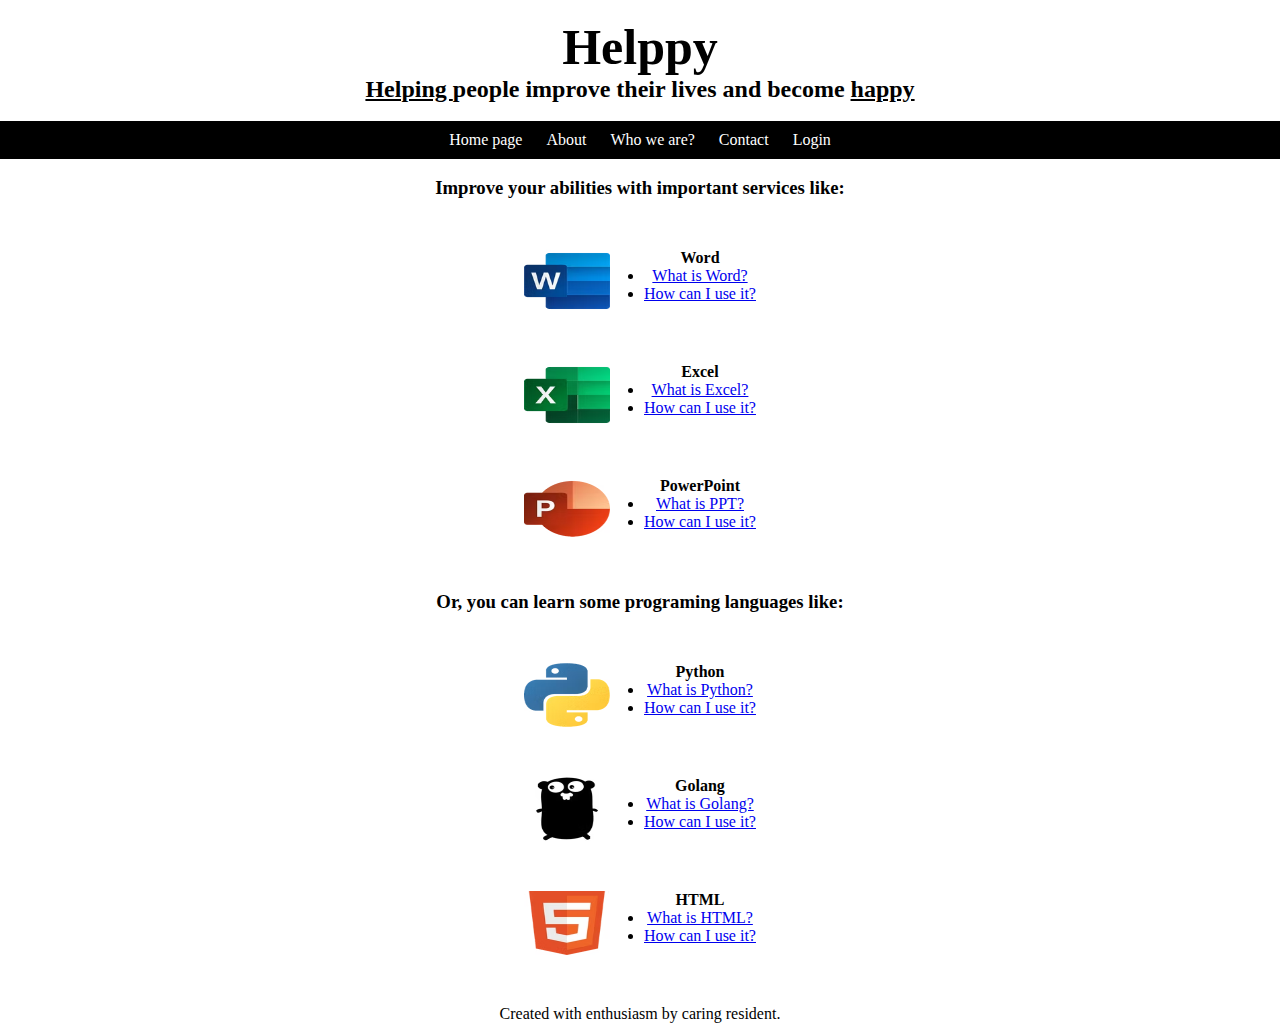
==== index.html @ 740e044f "almostThere" ====
<!DOCTYPE html>

    <html lang="en">

        <head>

            <meta charset="UTF-8">

            <link type="text/css" rel="stylesheet" href="finalSite.css">

            <title>

                HELPPY TECH INC.

            </title>

        </head>

        <body>

            <header>

                <section>

                    <img src="" alt="">

                    <div id="header">

                        <h1 style="font-size: 50px">

                            Helppy

                        </h1>

                        <h2>

                            <u>

                                Helping

                            </u>

                            people improve their lives and become

                            <u>

                                happy

                            </u>

                        </h2>

                    </div>

                </section>

                <nav>

                    <section>

                        <img src="" alt="">

                        <div id="menu">

                            <a target="_blank" href="#">

                                Home page

                            </a>

                            <a target="_blank" href="#">

                                About

                            </a>

                            <a target="_blank" href="#">

                                Who we are?

                            </a>

                            <a target="_blank" href="#">

                                Contact

                            </a>

                            <a target="_blank" href="#">

                                Login

                            </a>

                        </div>

                    </section>

                </nav>

            </header>
        
            <main>

                    <h3 id="firstTitleContent">

                        Improve your abilities with important services like:

                    </h3>

                <section id="wordSection">

                    <img id="wordLogo" src="images/wordLogo.avif" alt="Word application logo">
                    
                    <div id="wordDetails">

                        <h4>

                            Word

                        </h4>

                        <ul>

                            <li>

                                <a target="_blank" href="#">

                                    What is Word?

                                </a>

                            </li>

                            <li>

                                <a target="_blank" href="#">

                                    How can I use it?

                                </a>

                            </li>

                        </ul>

                    </div>

                </section>

                <section id="excelSection">

                    <img id="excelLogo" src="images/excelLogo.avif" alt="Excel application logo">

                    <div id="excelDetails">

                        <h4>

                            Excel

                        </h4>

                        <ul>

                            <li>

                                <a target="_blank" href="#">

                                    What is Excel?

                                </a>

                            </li>

                            <li>

                                <a target="_blank" href="#">

                                    How can I use it?

                                </a>

                            </li>

                        </ul>

                    </div>

                </section>

                <section id="powerPointSection">

                    <img id="powerPointLogo" src="images/powerPointLogo.avif" alt="PowerPoint application logo">

                    <div id="powerPointDetails">

                        <h4>

                            PowerPoint

                        </h4>

                        <ul>

                            <li>

                                <a target="_blank" href="#">

                                    What is PPT?

                                </a>

                            </li>

                            <li>

                                <a target="_blank" href="#">

                                    How can I use it?

                                </a>

                            </li>

                        </ul>

                    </div>

                </section>

                <h3 id="secondTitleContent">

                    Or, you can learn some programing languages like:

                </h3>

                <section id="pythonSection">

                    <img id="pythonLogo" src="images/pythonLogo.avif" alt="Python logo">

                    <div id="pythonDetails">

                        <h4>

                            Python

                        </h4>

                        <ul>

                            <li>

                                <a target="_blank" href="#">

                                    What is Python?

                                </a>

                            </li>

                            <li>

                                <a target="_blank" href="#">

                                    How can I use it?

                                </a>

                            </li>

                        </ul>

                    </div>

                </section>

                <section id="golangSection">

                    <img id="golangLogo" src="images/golangLogo.avif" alt="Golang logo">

                    <div id="golangDetails">

                        <h4>

                            Golang

                        </h4>

                        <ul>

                            <li>

                                <a target="_blank" href="#">

                                    What is Golang?

                                </a>

                            </li>

                            <li>

                                <a target="_blank" href="#">

                                    How can I use it?

                                </a>

                            </li>

                        </ul>

                    </div>

                </section>

                <section id="htmlSection">

                    <img id="htmlLogo" src="images/htmlLogo.avif" alt="HTML logo">

                    <div id="htmlDetails">

                        <h4>

                            HTML

                        </h4>

                        <ul>

                            <li>

                                <a target="_blank" href="#">

                                    What is HTML?

                                </a>

                            </li>

                            <li>

                                <a target="_blank" href="#">

                                    How can I use it?

                                </a>

                            </li>

                        </ul>

                    </div>

                </section>
                
            </main>

            <footer id="footer">

                Created with enthusiasm by caring resident.

            </footer>

        </body>

    </html>
---- finalSite.css ----
* {

    margin: 0 auto;

    padding: 0;

    box-sizing: border-box;

}

#menu {

    background-color: black;

    text-align: center;

}

#menu a {

    color: white;

    padding: 10px;

    text-decoration: none;

    display: inline-block;

}

#menu a:hover {

    background-color: yellowgreen;

}

#header {

    text-align: center;

}

#firstTitleContent {

    margin: 18px auto;

    text-align: center;

}

#wordSection {

    display: flex;

    text-align: center;

    margin: 50px auto;

    width: 240px;

}

#wordDetails {

    margin-left: 30px;

}

#wordLogo {

    width: 86px;

    height: 64px;

}

#excelSection {

    display: flex;

    text-align: center;

    margin: 50px auto;

    width: 240px;

}

#excelDetails {

    margin-left: 30px;

}

#excelLogo {

    width: 86px;

    height: 64px;

}

#powerPointSection {

    display: flex;

    text-align: center;

    margin: 50px auto;

    width: 240px;

}

#powerPointDetails {

    margin-left: 30px;

}

#powerPointLogo {

    width: 86px;

    height: 64px;

}

#secondTitleContent {

    margin: 18px auto;

    text-align: center;

}

#pythonSection {

    display: flex;

    text-align: center;

    margin: 50px auto;

    width: 240px;

}

#pythonDetails {

    margin-left: 30px;

}

#pythonLogo {

    width: 86px;

    height: 64px;

}

#golangSection {

    display: flex;

    text-align: center;

    margin: 50px auto;

    width: 240px;

}

#golangDetails {

    margin-left: 30px;

}

#golangLogo {

    width: 86px;

    height: 64px;

}

#htmlSection {

    display: flex;

    text-align: center;

    margin: 50px auto;

    width: 240px;

}

#htmlDetails {

    margin-left: 30px;

}

#htmlLogo {

    width: 86px;

    height: 64px;

}

#footer {

    text-align: center;

}
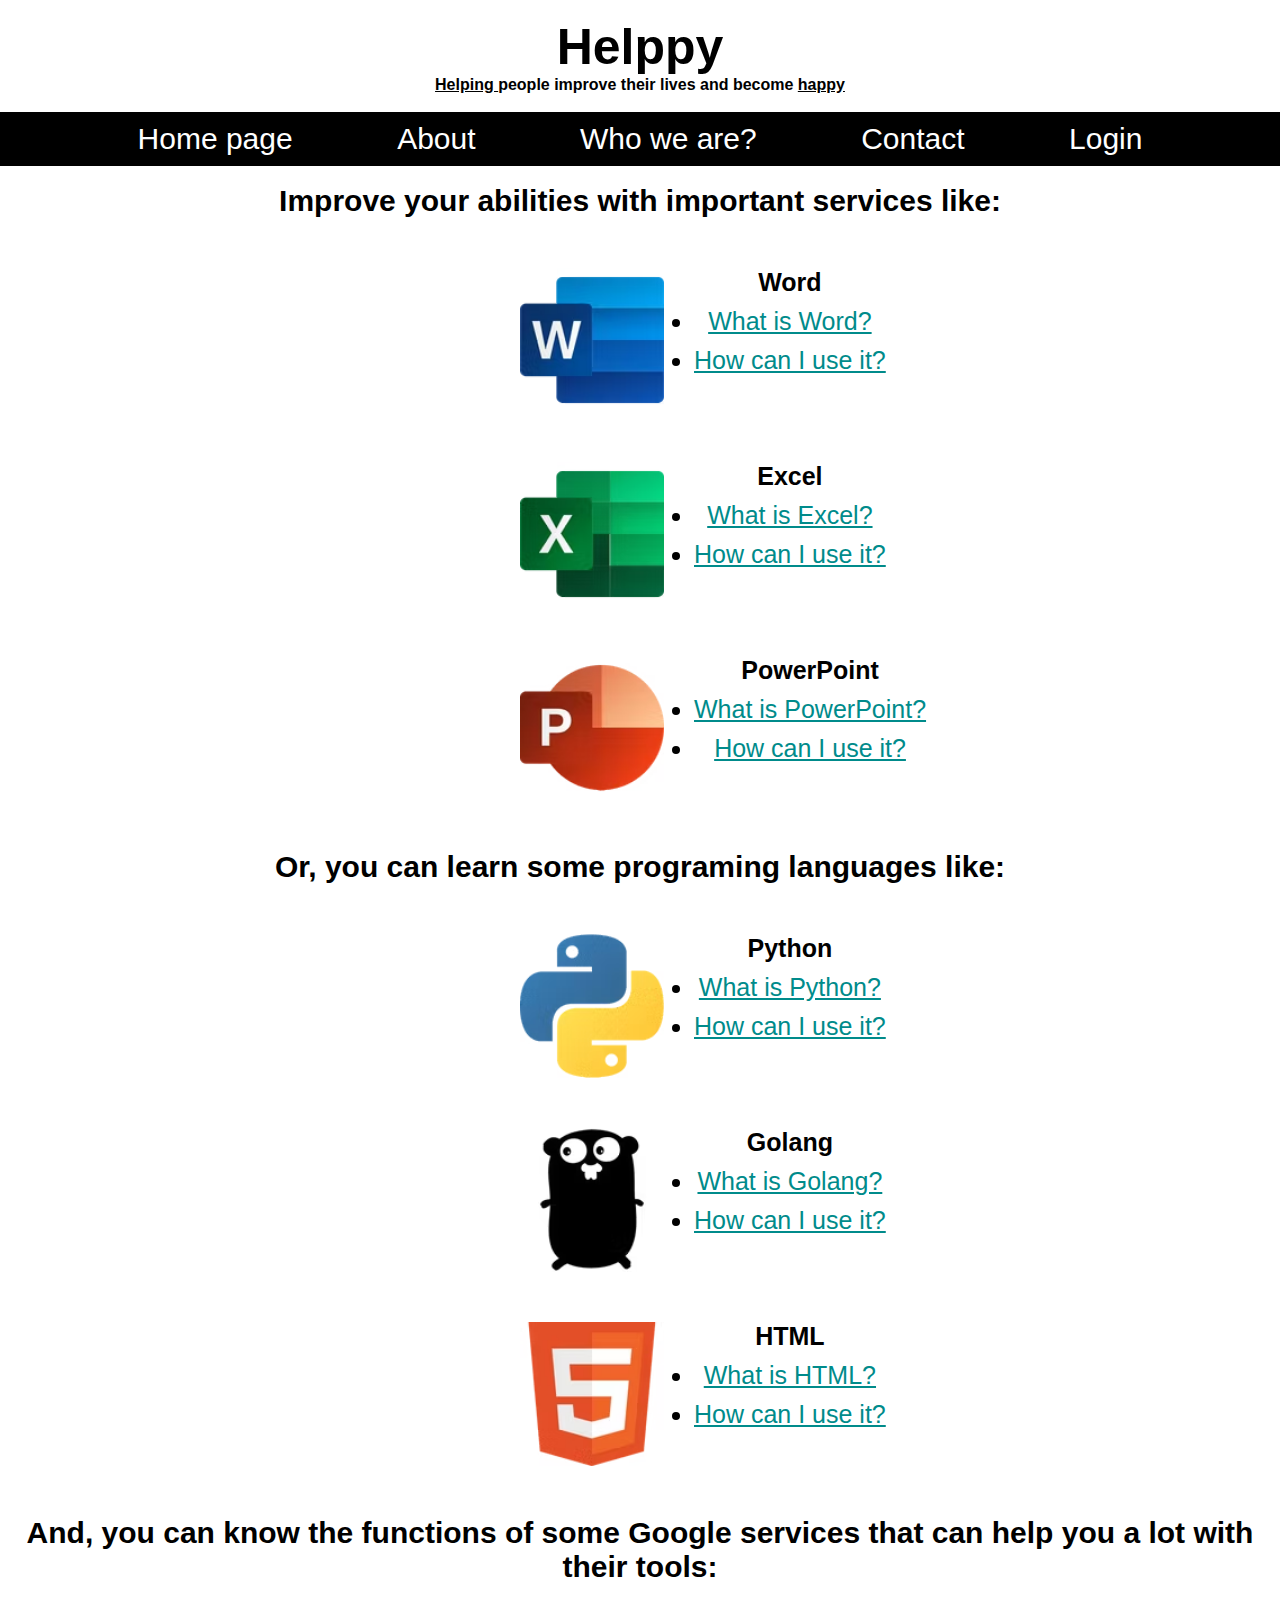
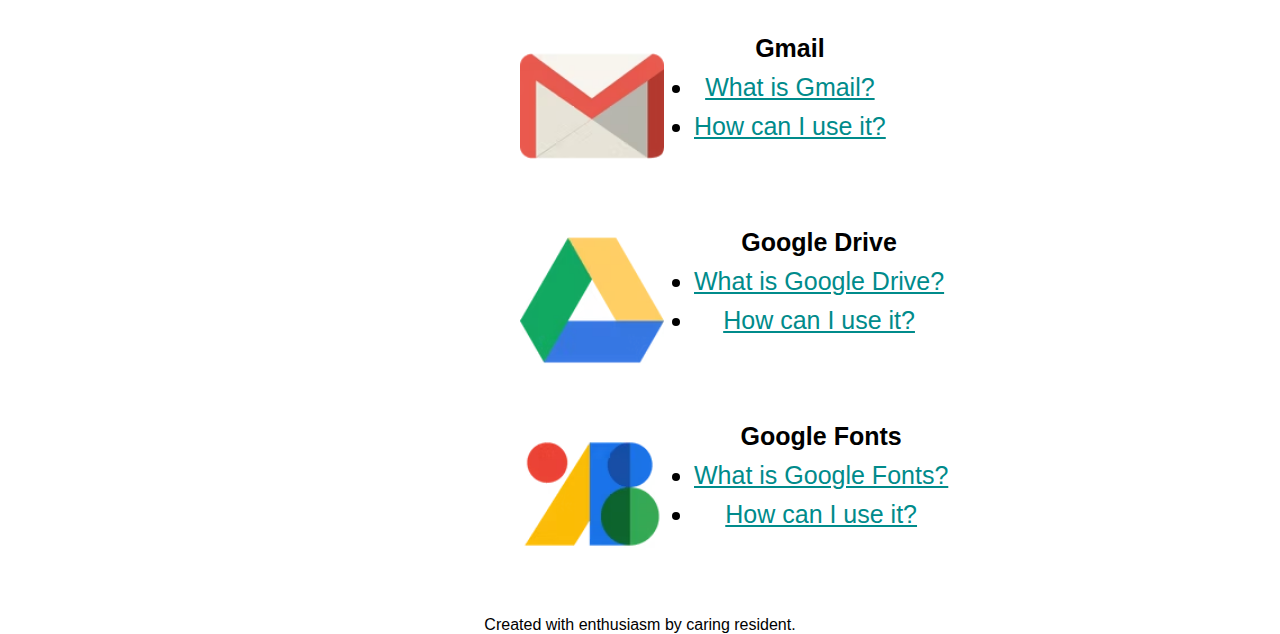
==== commit dba10543: "almostThere" ====
--- a/index.html
+++ b/index.html
@@ -6,7 +6,9 @@
 
             <meta charset="UTF-8">
 
-            <link type="text/css" rel="stylesheet" href="finalSite.css">
+            <link type="text/css" rel="stylesheet" href="styles/mobileFirst.css" media="all">
+
+            <link type="text/css" rel="stylesheet" href="styles/otherMedia.css">
 
             <title>
 
@@ -62,7 +64,7 @@
 
                         <div id="menu">
 
-                            <a target="_blank" href="#">
+                            <a href="#">
 
                                 Home page
 
@@ -206,7 +208,7 @@
 
                                 <a target="_blank" href="#">
 
-                                    What is PPT?
+                                    What is PowerPoint?
 
                                 </a>
 
@@ -333,6 +335,132 @@
                                 <a target="_blank" href="#">
 
                                     What is HTML?
+
+                                </a>
+
+                            </li>
+
+                            <li>
+
+                                <a target="_blank" href="#">
+
+                                    How can I use it?
+
+                                </a>
+
+                            </li>
+
+                        </ul>
+
+                    </div>
+
+                </section>
+
+                <h3 id="thirdTitleContent">
+
+                    And, you can know the functions of some Google services that can help you a lot with their tools:
+
+                </h3>
+
+                <section id="gmailSection">
+
+                    <img id="gmailLogo" src="images/gmailLogo.avif" alt="Gmail logo">
+
+                    <div id="gmailDetails">
+
+                        <h4>
+
+                            Gmail
+
+                        </h4>
+
+                        <ul>
+
+                            <li>
+
+                                <a target="_blank" href="#">
+
+                                    What is Gmail?
+
+                                </a>
+
+                            </li>
+
+                            <li>
+
+                                <a target="_blank" href="#">
+
+                                    How can I use it?
+
+                                </a>
+
+                            </li>
+
+                        </ul>
+
+                    </div>
+
+                </section>
+
+                <section id="googleDriveSection">
+
+                    <img id="googleDriveLogo" src="images/googleDriveLogo.avif" alt="Gooogle Drive logo">
+
+                    <div id="googleDriveDetails">
+
+                        <h4>
+
+                            Google Drive
+
+                        </h4>
+
+                        <ul>
+
+                            <li>
+
+                                <a target="_blank" href="#">
+
+                                    What is Google Drive?
+
+                                </a>
+
+                            </li>
+
+                            <li>
+
+                                <a target="_blank" href="#">
+
+                                    How can I use it?
+
+                                </a>
+
+                            </li>
+
+                        </ul>
+
+                    </div>
+
+                </section>
+
+                <section id="googleFontsSection">
+
+                    <img id="googleFontsLogo" src="images/googleFontsLogo.avif" alt="Google Fonts logo">
+
+                    <div id="googleFontsDetails">
+
+                        <h4>
+
+                            Google Fonts
+
+                        </h4>
+
+                        <ul>
+
+                            <li>
+
+                                <a target="_blank" href="#">
+
+                                    What is Google Fonts?
 
                                 </a>
 
--- a/styles/mobileFirst.css
+++ b/styles/mobileFirst.css
@@ -0,0 +1,477 @@
+@charset "UTF-8";
+
+* {
+
+    font-family: Arial, Helvetica, sans-serif;
+
+    font-size: 1em;
+
+    margin: 0 auto;
+
+    padding: 0;
+
+    box-sizing: border-box;
+
+}
+
+#header {
+
+    text-align: center;
+
+}
+
+#menu {
+
+    background-color: black;
+
+    text-align: center;
+
+}
+
+#menu a {
+
+    color: white;
+
+    padding: 20px;
+
+    padding-inline: 28px;
+
+    font-size: 35px;
+
+    text-decoration: none;
+
+    display: inline-block;
+
+}
+
+#menu a:hover {
+
+    background-color: darkcyan;
+
+}
+
+#firstTitleContent {
+
+    margin: 18px auto;
+
+    text-align: center;
+
+}
+
+#wordSection {
+
+    display: flex;
+
+    font-size: 30px;
+
+    text-align: center;
+
+    white-space: nowrap;
+
+    margin: 50px auto;
+
+    width: 240px;
+
+}
+
+#wordDetails {
+
+    margin-left: 30px;
+
+}
+
+#wordDetails ul > li {
+
+    margin-top: 10px;
+
+    margin-bottom: 10px;
+
+}
+
+#wordDetails > ul > li >  a {
+
+    color: darkcyan;
+
+}
+
+#wordLogo {
+
+    width: 175px;
+
+    height: 170px;
+
+}
+
+#excelSection {
+
+    display: flex;
+
+    font-size: 30px;
+
+    text-align: center;
+
+    white-space: nowrap;
+
+    margin: 50px auto;
+
+    width: 240px;
+
+}
+
+#excelDetails {
+
+    margin-left: 30px;
+
+}
+
+#excelDetails ul > li {
+
+    margin-top: 10px;
+
+    margin-bottom: 10px;
+
+}
+
+#excelDetails > ul > li >  a {
+
+    color: darkcyan;
+
+}
+
+#excelLogo {
+
+    width: 175px;
+
+    height: 170px;
+
+}
+
+#powerPointSection {
+
+    display: flex;
+
+    font-size: 30px;
+
+    text-align: center;
+
+    white-space: nowrap;
+
+    margin: 50px auto;
+
+    width: 240px;
+
+}
+
+#powerPointDetails {
+
+    margin-left: 30px;
+
+}
+
+#powerPointDetails ul > li {
+
+    margin-top: 10px;
+
+    margin-bottom: 10px;
+
+}
+
+#powerPointDetails > ul > li >  a {
+
+    color: darkcyan;
+
+}
+
+#powerPointLogo {
+
+    width: 175px;
+
+    height: 170px;
+
+}
+
+#secondTitleContent {
+
+    margin: 18px auto;
+
+    text-align: center;
+
+}
+
+#pythonSection {
+
+    display: flex;
+
+    font-size: 30px;
+
+    text-align: center;
+
+    white-space: nowrap;
+
+    margin: 50px auto;
+
+    width: 240px;
+
+}
+
+#pythonDetails {
+
+    margin-left: 30px;
+
+}
+
+#pythonDetails ul > li {
+
+    margin-top: 10px;
+
+    margin-bottom: 10px;
+
+}
+
+#pythonDetails > ul > li >  a {
+
+    color: darkcyan;
+
+}
+
+#pythonLogo {
+
+    width: 175px;
+
+    height: 170px;
+
+}
+
+#golangSection {
+
+    display: flex;
+
+    font-size: 30px;
+
+    text-align: center;
+
+    white-space: nowrap;
+
+    margin: 50px auto;
+
+    width: 240px;
+
+}
+
+#golangDetails {
+
+    margin-left: 30px;
+
+}
+
+#golangDetails ul > li {
+
+    margin-top: 10px;
+
+    margin-bottom: 10px;
+
+}
+
+#golangDetails > ul > li >  a {
+
+    color: darkcyan;
+
+}
+
+#golangLogo {
+
+    width: 175px;
+
+    height: 170px;
+
+}
+
+#htmlSection {
+
+    display: flex;
+
+    font-size: 30px;
+
+    text-align: center;
+
+    white-space: nowrap;
+
+    margin: 50px auto;
+
+    width: 240px;
+
+}
+
+#htmlDetails {
+
+    margin-left: 30px;
+
+}
+
+#htmlDetails ul > li {
+
+    margin-top: 10px;
+
+    margin-bottom: 10px;
+
+}
+
+#htmlDetails > ul > li >  a {
+
+    color: darkcyan;
+
+}
+
+#htmlLogo {
+
+    width: 1750px;
+
+    height: 170px;
+
+}
+
+#thirdTitleContent {
+
+    margin: 18px auto;
+
+    text-align: center;
+
+}
+
+#gmailSection {
+
+    display: flex;
+
+    font-size: 30px;
+
+    text-align: center;
+
+    white-space: nowrap;
+
+    margin: 50px auto;
+
+    width: 240px;
+
+}
+
+#gmailDetails {
+
+    margin-left: 30px;
+
+}
+
+#gmailDetails ul > li {
+
+    margin-top: 10px;
+
+    margin-bottom: 10px;
+
+}
+
+#gmailDetails > ul > li >  a {
+
+    color: darkcyan;
+
+}
+
+#gmailLogo {
+
+    width: 175px;
+
+    height: 170px;
+
+}
+
+#googleDriveSection {
+
+    display: flex;
+
+    font-size: 30px;
+
+    text-align: center;
+
+    white-space: nowrap;
+
+    margin: 50px auto;
+
+    width: 240px;
+
+}
+
+#googleDriveDetails {
+
+    margin-left: 30px;
+
+}
+
+#googleDriveDetails ul > li {
+
+    margin-top: 10px;
+
+    margin-bottom: 10px;
+
+}
+
+#googleDriveDetails > ul > li >  a {
+
+    color: darkcyan;
+
+}
+
+#googleDriveLogo {
+
+    width: 175px;
+
+    height: 170px;
+
+}
+
+#googleFontsSection {
+
+    display: flex;
+
+    font-size: 30px;
+
+    text-align: center;
+
+    white-space: nowrap;
+
+    margin: 50px auto;
+
+    width: 240px;
+
+}
+
+#googleFontsDetails {
+
+    margin-left: 30px;
+
+}
+
+#googleFontsDetails ul > li {
+
+    margin-top: 10px;
+
+    margin-bottom: 10px;
+
+}
+
+#googleFontsDetails > ul > li >  a {
+
+    color: darkcyan;
+
+}
+
+#googleFontsLogo {
+
+    width: 175px;
+
+    height: 170px;
+
+}
+
+#footer {
+
+    text-align: center;
+
+}
--- a/styles/otherMedia.css
+++ b/styles/otherMedia.css
@@ -0,0 +1,487 @@
+@charset "UTF-8";
+
+@media print {
+
+    * {
+
+        font-family: "Courier New", Courier, monospace;
+
+    }
+
+    #menu {
+
+        display: none;
+
+    }
+
+}
+
+@media screen and (min-width: 768px) and (max-width: 992px) {
+
+    #menu > a {
+
+        padding: 4px;
+
+        padding-inline: 42px;
+
+        font-size:26px;
+    }
+
+    #firstTitleContent {
+
+      font-size: 20px;
+
+    }
+
+    #wordSection {
+
+        font-size: 15px;
+
+    }
+
+    #wordLogo {
+
+        width: 100px;
+
+        height: 96px;
+
+    }
+
+    #excelSection {
+
+        font-size: 15px;
+
+    }
+
+    #excelLogo {
+
+        width: 100px;
+
+        height: 96px;
+
+    }
+
+    #powerPointSection {
+
+        font-size: 15px;
+
+    }
+
+    #powerPointLogo {
+
+        width: 100px;
+
+        height: 96px;
+
+    }
+
+    #secondTitleContent {
+
+        font-size: 20px;
+
+    }
+
+    #pythonSection {
+
+        font-size: 15px;
+
+    }
+
+    #pythonLogo {
+
+        width: 100px;
+
+        height: 96px;
+
+    }
+
+    #golangSection {
+
+        font-size: 15px;
+
+    }
+
+    #golangLogo {
+
+        width: 100px;
+
+        height: 96px;
+
+    }
+
+    #htmlSection {
+
+        font-size: 15px;
+
+    }
+
+    #htmlLogo {
+
+        width: 100px;
+
+        height: 96px;
+
+    }
+
+    #thirdTitleContent {
+
+        font-size: 20px;
+
+    }
+
+    #gmailSection {
+
+        font-size: 15px;
+
+    }
+
+    #gmailLogo {
+
+        width: 100px;
+
+        height: 96px;
+
+    }
+
+    #googleDriveSection {
+
+        font-size: 15px;
+
+    }
+
+    #googleDriveLogo {
+
+        width: 100px;
+
+        height: 96px;
+
+    }
+
+    #googleFontsSection {
+
+        font-size: 15px;
+
+    }
+
+    #googleFontsLogo {
+
+        width: 100px;
+
+        height: 96px;
+
+    }
+
+}
+
+@media screen and (min-width: 992px) and (max-width: 1200px) {
+
+    #menu > a {
+
+        padding: 8px;
+
+        padding-inline: 53px;
+
+        font-size:31px;
+    }
+
+    #firstTitleContent {
+
+        font-size: 25px;
+
+    }
+
+    #wordSection {
+
+        font-size: 20px;
+
+    }
+
+    #wordLogo {
+
+        width: 130px;
+
+        height: 124px;
+
+    }
+
+    #excelSection {
+
+        font-size: 20px;
+
+    }
+
+    #excelLogo {
+
+        width: 130px;
+
+        height: 124px;
+    }
+
+    #powerPointSection {
+
+        font-size: 20px;
+
+    }
+
+    #powerPointLogo {
+
+        width: 130px;
+
+        height: 124px;
+
+    }
+
+    #secondTitleContent {
+
+        font-size: 25px;
+
+    }
+
+    #pythonSection {
+
+        font-size: 20px;
+
+    }
+
+    #pythonLogo {
+
+        width: 130px;
+
+        height: 124px;
+
+    }
+
+    #golangSection {
+
+        font-size: 20px;
+
+    }
+
+    #golangLogo {
+
+        width: 130px;
+
+        height: 124px;
+
+    }
+
+    #htmlSection {
+
+        font-size: 20px;
+
+    }
+
+    #htmlLogo {
+
+        width: 130px;
+
+        height: 124px;
+
+    }
+
+    #thirdTitleContent {
+
+        font-size: 25px;
+
+    }
+
+    #gmailSection {
+
+        font-size: 20px;
+
+    }
+
+    #gmailLogo {
+
+        width: 130px;
+
+        height: 124px;
+
+    }
+
+    #googleDriveSection {
+
+        font-size: 20px;
+
+    }
+
+    #googleDriveLogo {
+
+        width: 130px;
+
+        height: 124px;
+
+    }
+
+    #googleFontsSection {
+
+        font-size: 20px;
+
+    }
+
+    #googleFontsLogo {
+
+        width: 130px;
+
+        height: 124px;
+
+    }
+
+}
+
+@media screen and (min-width: 1200px) {
+
+    #menu > a {
+
+        padding: 10px;
+
+        padding-inline: 50px;
+
+        font-size:30px;
+    }
+
+    #firstTitleContent {
+
+        font-size: 30px;
+
+    }
+
+    #wordSection {
+
+        font-size: 25px;
+
+    }
+
+    #wordLogo {
+
+        width: 150px;
+
+        height: 144px;
+
+    }
+
+    #excelSection {
+
+        font-size: 25px;
+
+    }
+
+    #excelLogo {
+
+        width: 150px;
+
+        height: 144px;
+
+    }
+
+    #powerPointSection {
+
+        font-size: 25px;
+
+    }
+
+    #powerPointLogo {
+
+        width: 150px;
+
+        height: 144px;
+
+    }
+
+    #secondTitleContent {
+
+        font-size: 30px;
+
+    }
+
+    #pythonSection {
+
+        font-size: 25px;
+
+    }
+
+    #pythonLogo {
+
+        width: 150px;
+
+        height: 144px;
+
+    }
+
+    #golangSection {
+
+        font-size: 25px;
+
+    }
+
+    #golangLogo {
+
+        width: 150px;
+
+        height: 144px;
+
+    }
+
+    #htmlSection {
+
+        font-size: 25px;
+
+    }
+
+    #htmlLogo {
+
+        width: 150px;
+
+        height: 144px;
+
+    }
+
+    #thirdTitleContent {
+
+        font-size: 30px;
+
+    }
+
+    #gmailSection {
+
+        font-size: 25px;
+
+    }
+
+    #gmailLogo {
+
+        width: 150px;
+
+        height: 144px;
+
+    }
+
+    #googleDriveSection {
+
+        font-size: 25px;
+
+    }
+
+    #googleDriveLogo {
+
+        width: 150px;
+
+        height: 144px;
+
+    }
+
+    #googleFontsSection {
+
+        font-size: 25px;
+
+    }
+
+    #googleFontsLogo {
+
+        width: 150px;
+
+        height: 144px;
+
+    }
+
+}
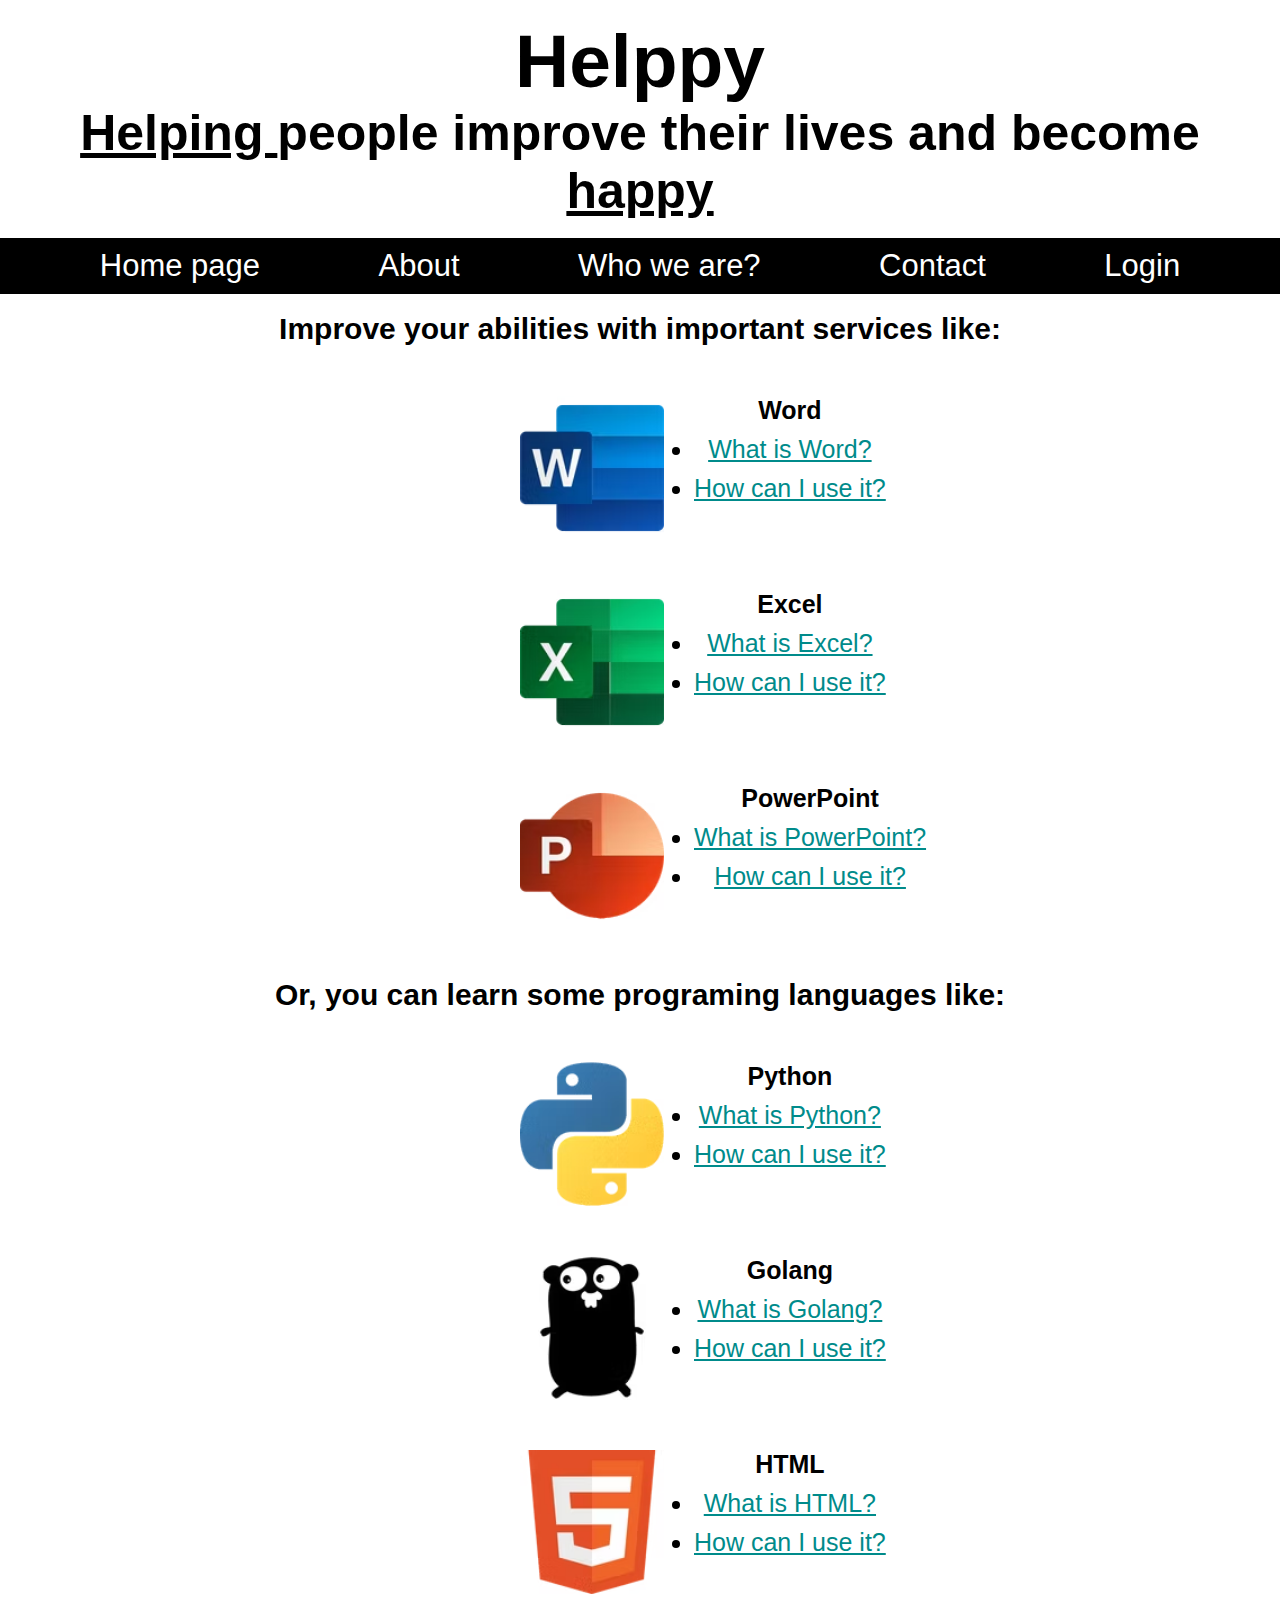
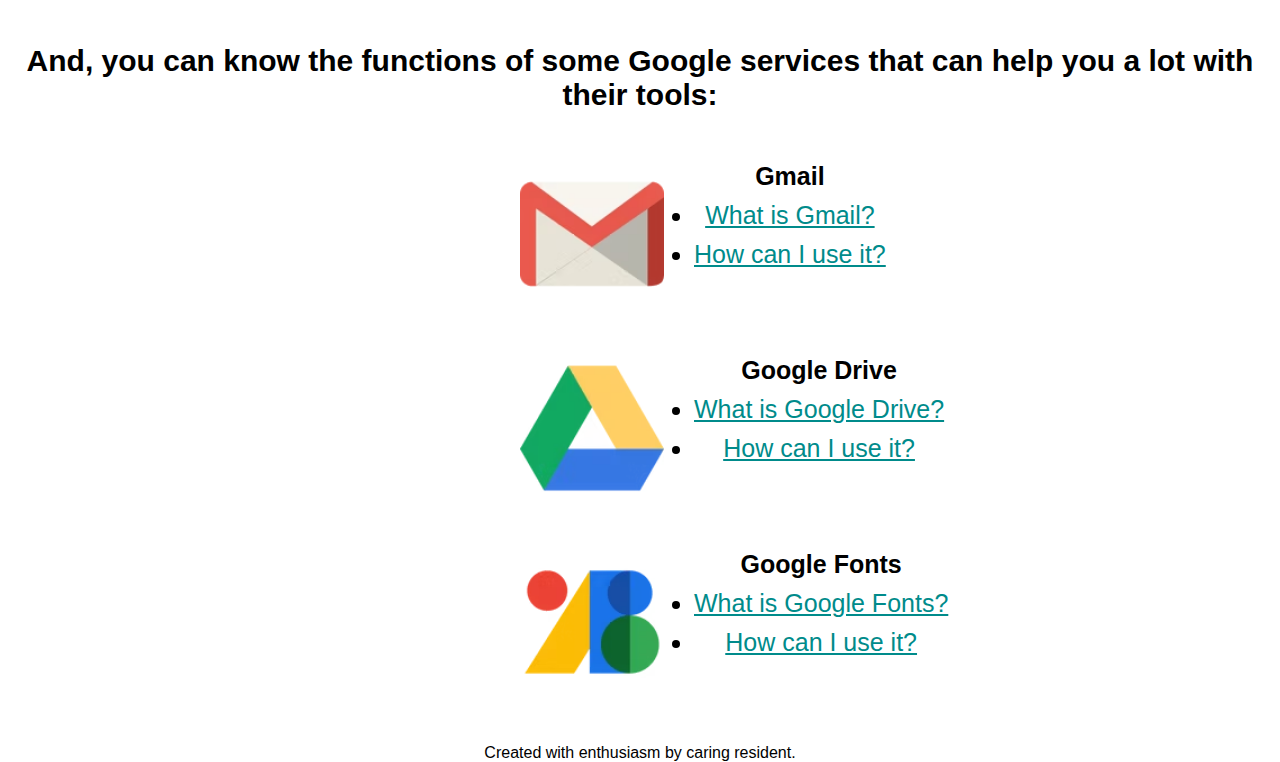
==== commit 8cebcacc: "finallyReady" ====
--- a/index.html
+++ b/index.html
@@ -6,6 +6,14 @@
 
             <meta charset="UTF-8">
 
+            <link type="text/html" href="links/about.html">
+
+            <link type="text/html" href="links/whoWeAre.html">
+
+            <link type="text/html" href="links/contact.html">
+
+            <link type="text/html" href="links/login.html">
+
             <link type="text/css" rel="stylesheet" href="styles/mobileFirst.css" media="all">
 
             <link type="text/css" rel="stylesheet" href="styles/otherMedia.css">
@@ -28,7 +36,7 @@
 
                     <div id="header">
 
-                        <h1 style="font-size: 50px">
+                        <h1>
 
                             Helppy
 
@@ -70,25 +78,25 @@
 
                             </a>
 
-                            <a target="_blank" href="#">
+                            <a target="_blank" href="links/about.html">
 
                                 About
 
                             </a>
 
-                            <a target="_blank" href="#">
+                            <a target="_blank" href="links/whoWeAre.html">
 
                                 Who we are?
 
                             </a>
 
-                            <a target="_blank" href="#">
+                            <a target="_blank" href="links/contact.html">
 
                                 Contact
 
                             </a>
 
-                            <a target="_blank" href="#">
+                            <a target="_blank" href="links/login.html">
 
                                 Login
 
@@ -126,7 +134,7 @@
 
                             <li>
 
-                                <a target="_blank" href="#">
+                                <a target="_blank" href="https://support.microsoft.com/en-us/office/what-is-word-aee9c7ff-f9c5-415f-80dc-103ad5e344d7">
 
                                     What is Word?
 
@@ -136,7 +144,7 @@
 
                             <li>
 
-                                <a target="_blank" href="#">
+                                <a target="_blank" href="https://www.youtube.com/watch?v=Cw6a3b5QoAs">
 
                                     How can I use it?
 
@@ -166,7 +174,7 @@
 
                             <li>
 
-                                <a target="_blank" href="#">
+                                <a target="_blank" href="https://www.techtarget.com/searchenterprisedesktop/definition/Excel">
 
                                     What is Excel?
 
@@ -176,7 +184,7 @@
 
                             <li>
 
-                                <a target="_blank" href="#">
+                                <a target="_blank" href="https://www.youtube.com/watch?v=rwbho0CgEAE">
 
                                     How can I use it?
 
@@ -206,7 +214,7 @@
 
                             <li>
 
-                                <a target="_blank" href="#">
+                                <a target="_blank" href="https://support.microsoft.com/en-us/office/what-is-powerpoint-5f9cc860-d199-4d85-ad1b-4b74018acf5b">
 
                                     What is PowerPoint?
 
@@ -216,7 +224,7 @@
 
                             <li>
 
-                                <a target="_blank" href="#">
+                                <a target="_blank" href="https://www.youtube.com/watch?v=Eer0_GHEumM">
 
                                     How can I use it?
 
@@ -252,7 +260,7 @@
 
                             <li>
 
-                                <a target="_blank" href="#">
+                                <a target="_blank" href="https://www.python.org/doc/essays/blurb/">
 
                                     What is Python?
 
@@ -262,7 +270,7 @@
 
                             <li>
 
-                                <a target="_blank" href="#">
+                                <a target="_blank" href="https://www.python.org/about/gettingstarted/">
 
                                     How can I use it?
 
@@ -292,7 +300,7 @@
 
                             <li>
 
-                                <a target="_blank" href="#">
+                                <a target="_blank" href="https://go.dev/">
 
                                     What is Golang?
 
@@ -302,7 +310,7 @@
 
                             <li>
 
-                                <a target="_blank" href="#">
+                                <a target="_blank" href="https://go.dev/doc/tutorial/getting-started">
 
                                     How can I use it?
 
@@ -332,7 +340,7 @@
 
                             <li>
 
-                                <a target="_blank" href="#">
+                                <a target="_blank" href="https://www.hostinger.com/tutorials/what-is-html">
 
                                     What is HTML?
 
@@ -342,7 +350,7 @@
 
                             <li>
 
-                                <a target="_blank" href="#">
+                                <a target="_blank" href="https://html.com/">
 
                                     How can I use it?
 
@@ -378,7 +386,7 @@
 
                             <li>
 
-                                <a target="_blank" href="#">
+                                <a target="_blank" href="https://www.techtarget.com/whatis/definition/Gmail">
 
                                     What is Gmail?
 
@@ -388,7 +396,7 @@
 
                             <li>
 
-                                <a target="_blank" href="#">
+                                <a target="_blank" href="https://www.gmass.co/blog/how-to-use-gmail/">
 
                                     How can I use it?
 
@@ -418,7 +426,7 @@
 
                             <li>
 
-                                <a target="_blank" href="#">
+                                <a target="_blank" href="https://www.techtarget.com/searchmobilecomputing/definition/Google-Drive">
 
                                     What is Google Drive?
 
@@ -428,7 +436,7 @@
 
                             <li>
 
-                                <a target="_blank" href="#">
+                                <a target="_blank" href="https://support.google.com/drive/answer/2424384?hl=en&co=GENIE.Platform%3DDesktop">
 
                                     How can I use it?
 
@@ -458,7 +466,7 @@
 
                             <li>
 
-                                <a target="_blank" href="#">
+                                <a target="_blank" href="https://fonts.google.com/about">
 
                                     What is Google Fonts?
 
@@ -468,7 +476,7 @@
 
                             <li>
 
-                                <a target="_blank" href="#">
+                                <a target="_blank" href="https://support.google.com/webdesigner/answer/6163074?hl=en">
 
                                     How can I use it?
 
--- a/styles/mobileFirst.css
+++ b/styles/mobileFirst.css
@@ -20,6 +20,19 @@
 
 }
 
+#header > h1 {
+
+    font-size:40px;
+
+}
+
+#header > h2 {
+
+    font-size: 20px;
+
+}
+
+
 #menu {
 
     background-color: black;
@@ -32,11 +45,11 @@
 
     color: white;
 
-    padding: 20px;
-
-    padding-inline: 28px;
-
-    font-size: 35px;
+    padding: 5px;
+
+    padding-inline: 20px;
+
+    font-size: 27px;
 
     text-decoration: none;
 
@@ -56,6 +69,8 @@
 
     text-align: center;
 
+    font-size: 30px;
+
 }
 
 #wordSection {
@@ -196,6 +211,8 @@
 
     text-align: center;
 
+    font-size: 30px;
+
 }
 
 #pythonSection {
@@ -324,7 +341,7 @@
 
 #htmlLogo {
 
-    width: 1750px;
+    width: 175px;
 
     height: 170px;
 
@@ -336,6 +353,8 @@
 
     text-align: center;
 
+    font-size: 30px;
+
 }
 
 #gmailSection {
--- a/styles/otherMedia.css
+++ b/styles/otherMedia.css
@@ -20,11 +20,12 @@
 
     #menu > a {
 
-        padding: 4px;
-
-        padding-inline: 42px;
-
-        font-size:26px;
+        padding: 5px;
+
+        padding-inline: 54px;
+
+        font-size: 20px;
+
     }
 
     #firstTitleContent {
@@ -177,311 +178,325 @@
 
     #menu > a {
 
-        padding: 8px;
-
-        padding-inline: 53px;
+        padding: 10px;
+
+        padding-inline: 50px;
+
+        font-size:35px;
+
+    }
+
+    #firstTitleContent {
+
+        font-size: 30px;
+
+    }
+
+    #wordSection {
+
+        font-size: 20px;
+
+    }
+
+    #wordLogo {
+
+        width: 130px;
+
+        height: 124px;
+
+    }
+
+    #excelSection {
+
+        font-size: 20px;
+
+    }
+
+    #excelLogo {
+
+        width: 130px;
+
+        height: 124px;
+    }
+
+    #powerPointSection {
+
+        font-size: 20px;
+
+    }
+
+    #powerPointLogo {
+
+        width: 130px;
+
+        height: 124px;
+
+    }
+
+    #secondTitleContent {
+
+        font-size: 30px;
+
+    }
+
+    #pythonSection {
+
+        font-size: 20px;
+
+    }
+
+    #pythonLogo {
+
+        width: 130px;
+
+        height: 124px;
+
+    }
+
+    #golangSection {
+
+        font-size: 20px;
+
+    }
+
+    #golangLogo {
+
+        width: 130px;
+
+        height: 124px;
+
+    }
+
+    #htmlSection {
+
+        font-size: 20px;
+
+    }
+
+    #htmlLogo {
+
+        width: 130px;
+
+        height: 124px;
+
+    }
+
+    #thirdTitleContent {
+
+        font-size: 30px;
+
+    }
+
+    #gmailSection {
+
+        font-size: 20px;
+
+    }
+
+    #gmailLogo {
+
+        width: 130px;
+
+        height: 124px;
+
+    }
+
+    #googleDriveSection {
+
+        font-size: 20px;
+
+    }
+
+    #googleDriveLogo {
+
+        width: 130px;
+
+        height: 124px;
+
+    }
+
+    #googleFontsSection {
+
+        font-size: 20px;
+
+    }
+
+    #googleFontsLogo {
+
+        width: 130px;
+
+        height: 124px;
+
+    }
+
+}
+
+@media screen and (min-width: 1200px) {
+
+    #header > h1 {
+
+        font-size: 75px;
+
+    }
+
+    #header > h2 {
+
+        font-size: 50px;
+
+    }
+
+    #menu > a {
+
+        padding: 10px;
+
+        padding-inline: 57px;
 
         font-size:31px;
+
     }
 
     #firstTitleContent {
 
-        font-size: 25px;
+        font-size: 30px;
 
     }
 
     #wordSection {
 
-        font-size: 20px;
+        font-size: 25px;
 
     }
 
     #wordLogo {
 
-        width: 130px;
-
-        height: 124px;
+        width: 150px;
+
+        height: 144px;
 
     }
 
     #excelSection {
 
-        font-size: 20px;
+        font-size: 25px;
 
     }
 
     #excelLogo {
 
-        width: 130px;
-
-        height: 124px;
+        width: 150px;
+
+        height: 144px;
+
     }
 
     #powerPointSection {
 
-        font-size: 20px;
+        font-size: 25px;
 
     }
 
     #powerPointLogo {
 
-        width: 130px;
-
-        height: 124px;
+        width: 150px;
+
+        height: 144px;
 
     }
 
     #secondTitleContent {
 
-        font-size: 25px;
+        font-size: 30px;
 
     }
 
     #pythonSection {
 
-        font-size: 20px;
+        font-size: 25px;
 
     }
 
     #pythonLogo {
 
-        width: 130px;
-
-        height: 124px;
+        width: 150px;
+
+        height: 144px;
 
     }
 
     #golangSection {
 
-        font-size: 20px;
+        font-size: 25px;
 
     }
 
     #golangLogo {
 
-        width: 130px;
-
-        height: 124px;
+        width: 150px;
+
+        height: 144px;
 
     }
 
     #htmlSection {
 
-        font-size: 20px;
+        font-size: 25px;
 
     }
 
     #htmlLogo {
 
-        width: 130px;
-
-        height: 124px;
+        width: 150px;
+
+        height: 144px;
 
     }
 
     #thirdTitleContent {
 
-        font-size: 25px;
+        font-size: 30px;
 
     }
 
     #gmailSection {
 
-        font-size: 20px;
+        font-size: 25px;
 
     }
 
     #gmailLogo {
 
-        width: 130px;
-
-        height: 124px;
+        width: 150px;
+
+        height: 144px;
 
     }
 
     #googleDriveSection {
 
-        font-size: 20px;
+        font-size: 25px;
 
     }
 
     #googleDriveLogo {
 
-        width: 130px;
-
-        height: 124px;
+        width: 150px;
+
+        height: 144px;
 
     }
 
     #googleFontsSection {
 
-        font-size: 20px;
+        font-size: 25px;
 
     }
 
     #googleFontsLogo {
 
-        width: 130px;
-
-        height: 124px;
+        width: 150px;
+
+        height: 144px;
 
     }
 
 }
-
-@media screen and (min-width: 1200px) {
-
-    #menu > a {
-
-        padding: 10px;
-
-        padding-inline: 50px;
-
-        font-size:30px;
-    }
-
-    #firstTitleContent {
-
-        font-size: 30px;
-
-    }
-
-    #wordSection {
-
-        font-size: 25px;
-
-    }
-
-    #wordLogo {
-
-        width: 150px;
-
-        height: 144px;
-
-    }
-
-    #excelSection {
-
-        font-size: 25px;
-
-    }
-
-    #excelLogo {
-
-        width: 150px;
-
-        height: 144px;
-
-    }
-
-    #powerPointSection {
-
-        font-size: 25px;
-
-    }
-
-    #powerPointLogo {
-
-        width: 150px;
-
-        height: 144px;
-
-    }
-
-    #secondTitleContent {
-
-        font-size: 30px;
-
-    }
-
-    #pythonSection {
-
-        font-size: 25px;
-
-    }
-
-    #pythonLogo {
-
-        width: 150px;
-
-        height: 144px;
-
-    }
-
-    #golangSection {
-
-        font-size: 25px;
-
-    }
-
-    #golangLogo {
-
-        width: 150px;
-
-        height: 144px;
-
-    }
-
-    #htmlSection {
-
-        font-size: 25px;
-
-    }
-
-    #htmlLogo {
-
-        width: 150px;
-
-        height: 144px;
-
-    }
-
-    #thirdTitleContent {
-
-        font-size: 30px;
-
-    }
-
-    #gmailSection {
-
-        font-size: 25px;
-
-    }
-
-    #gmailLogo {
-
-        width: 150px;
-
-        height: 144px;
-
-    }
-
-    #googleDriveSection {
-
-        font-size: 25px;
-
-    }
-
-    #googleDriveLogo {
-
-        width: 150px;
-
-        height: 144px;
-
-    }
-
-    #googleFontsSection {
-
-        font-size: 25px;
-
-    }
-
-    #googleFontsLogo {
-
-        width: 150px;
-
-        height: 144px;
-
-    }
-
-}
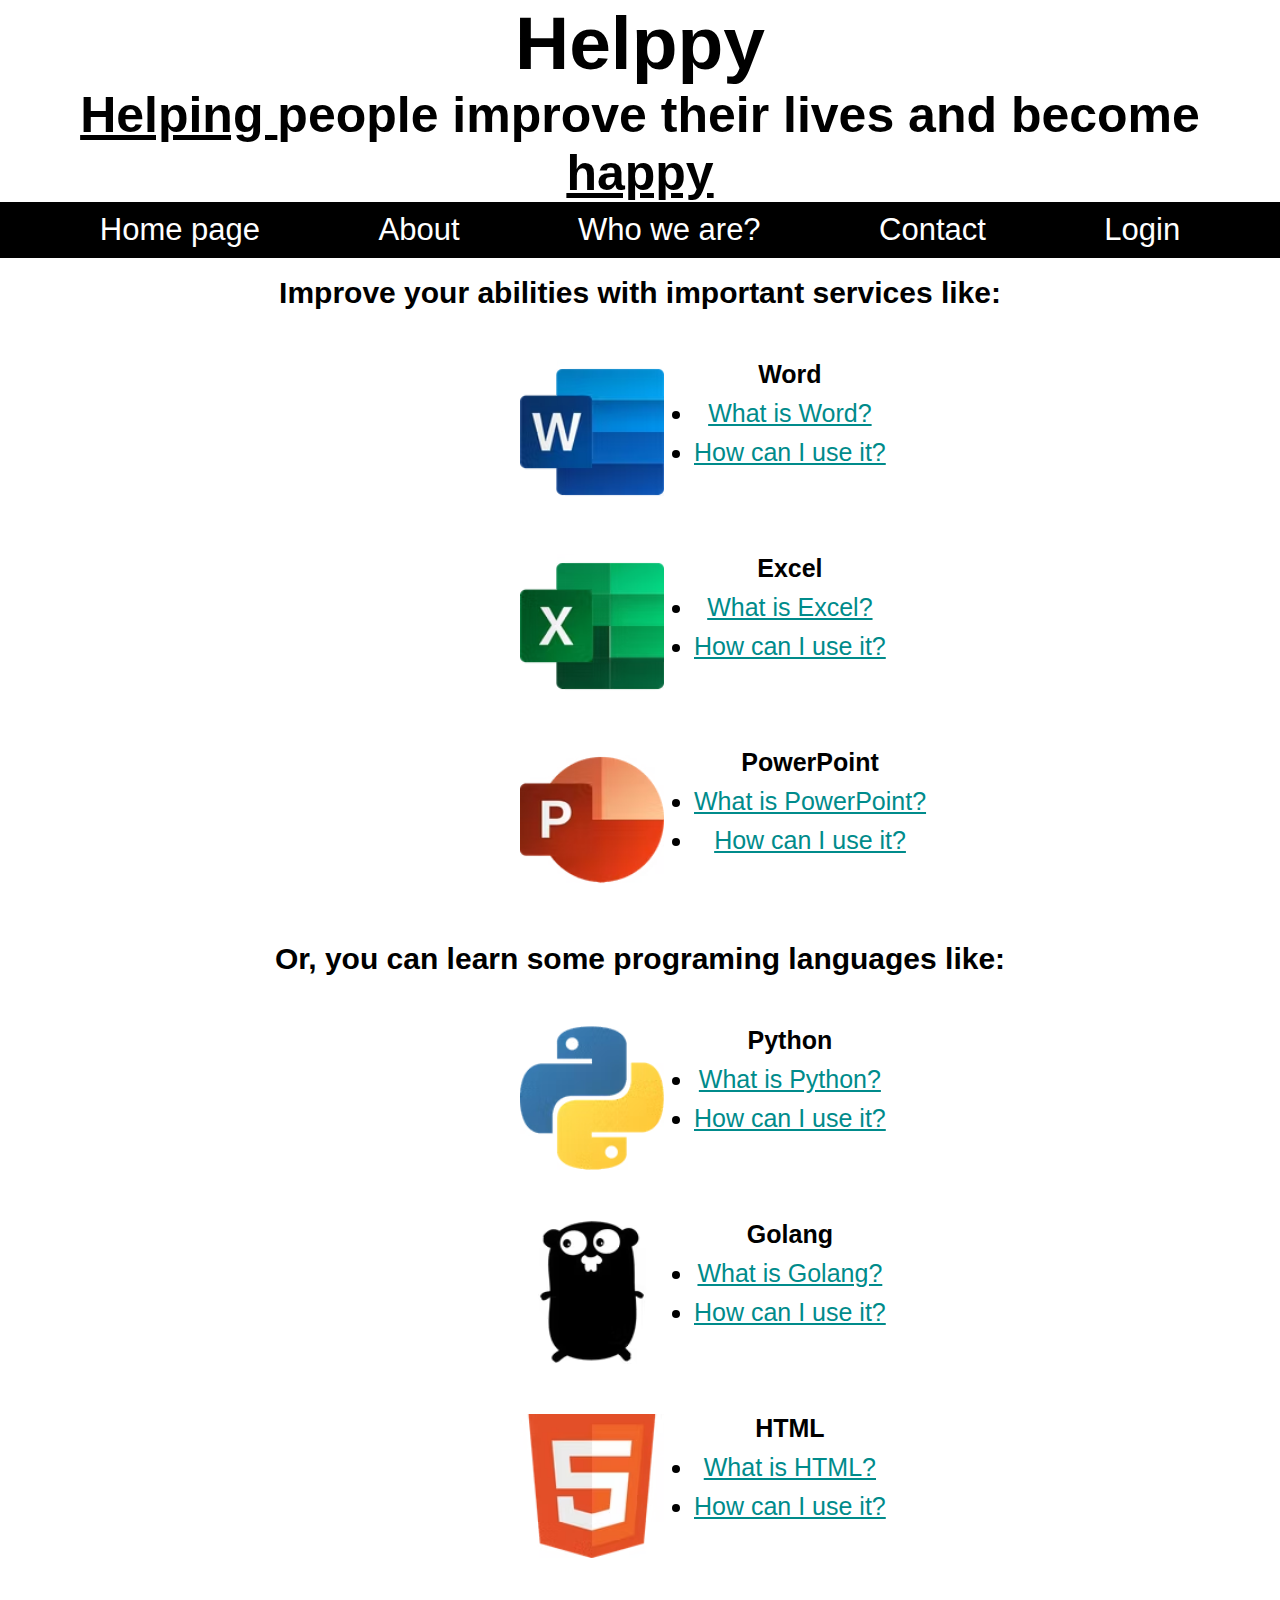
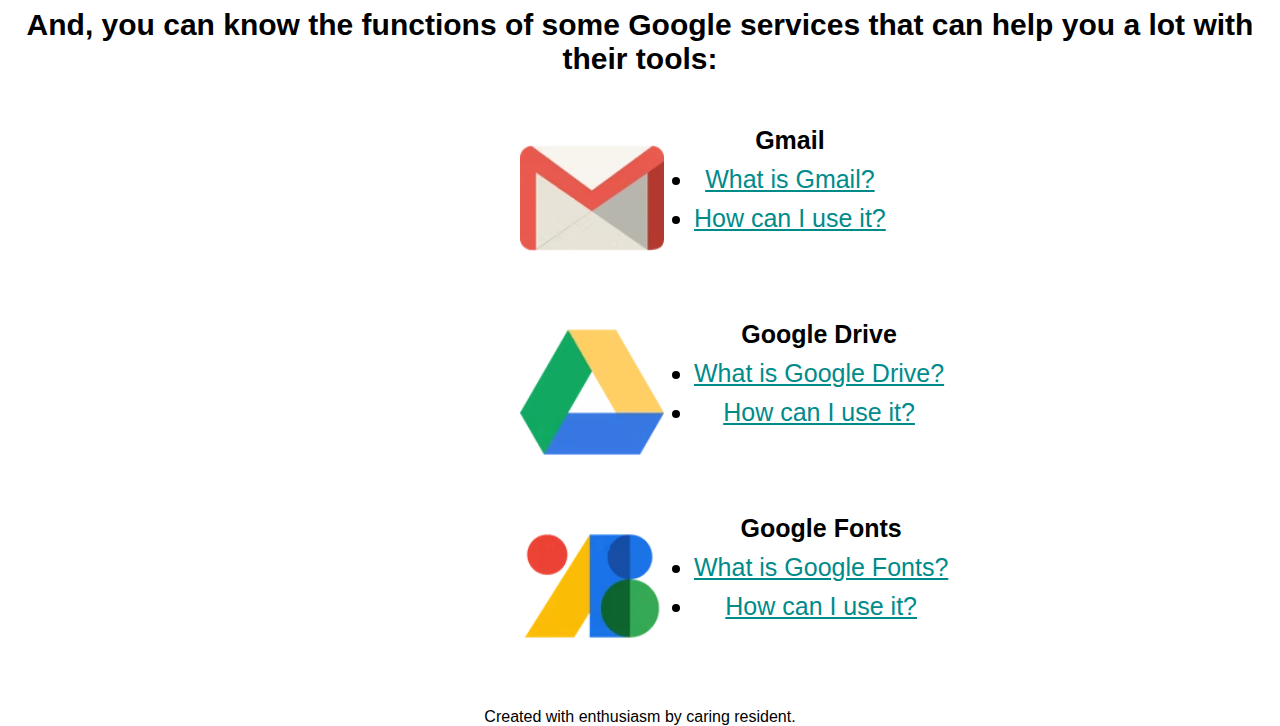
==== commit 665824db: "finallyReady" ====
--- a/index.html
+++ b/index.html
@@ -32,8 +32,6 @@
 
                 <section>
 
-                    <img src="" alt="">
-
                     <div id="header">
 
                         <h1>
@@ -67,8 +65,6 @@
                 <nav>
 
                     <section>
-
-                        <img src="" alt="">
 
                         <div id="menu">
 
